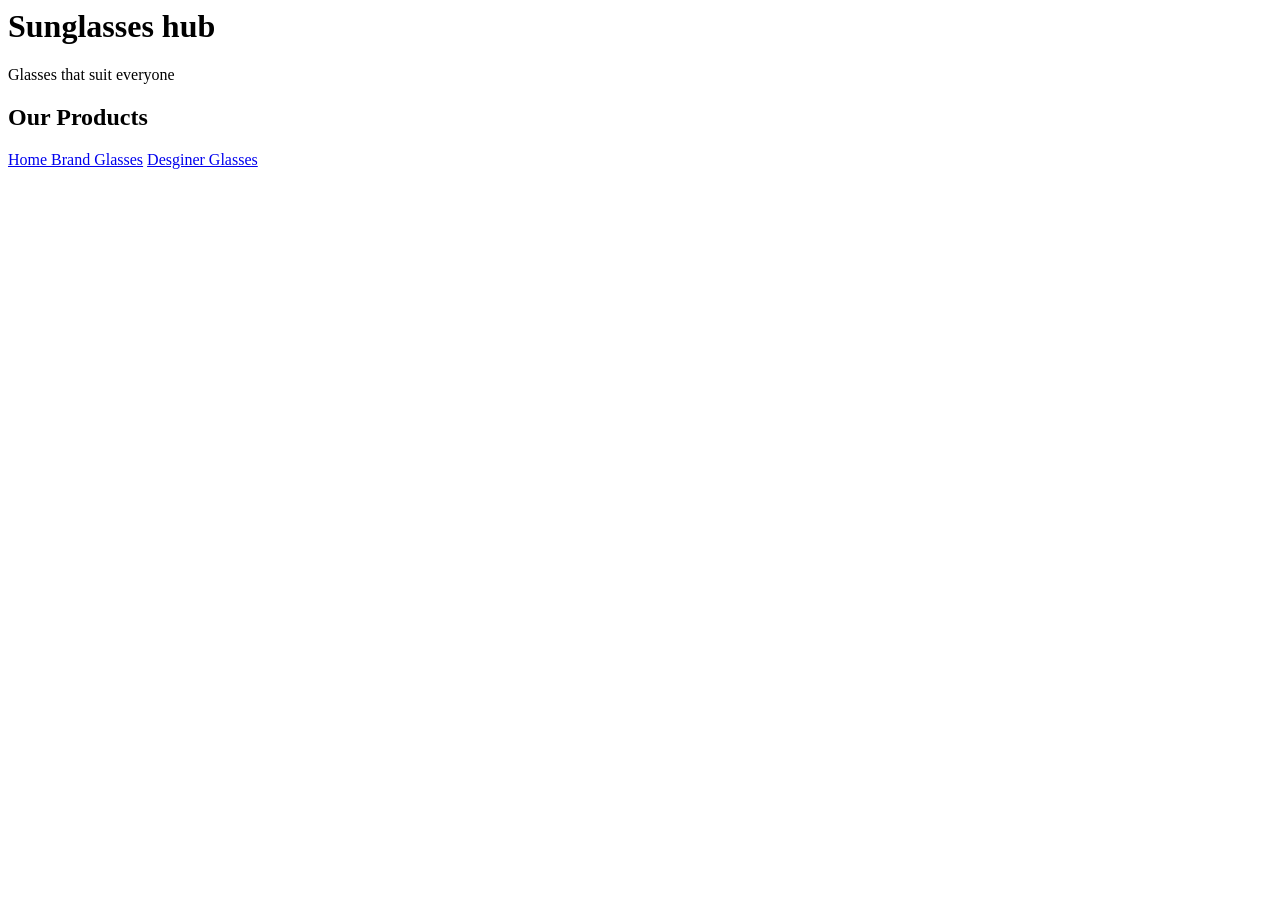
==== Test/index.html @ 6ea94030 "test changes" ====
<head>                
<title>Sunglasses hub</title>
<link rel="stylesheet" href="main.css">
</head>
 <body>
    <h1>Sunglasses hub</h1>
    <p>Glasses that suit everyone</p>
    <h2>Our Products</h2>
    <p>
      <a href="HomeBrandGlasses.html">Home Brand Glasses</a>
      <a href="DesginerGlasses.html">Desginer Glasses</a>
    </p>
  </body>
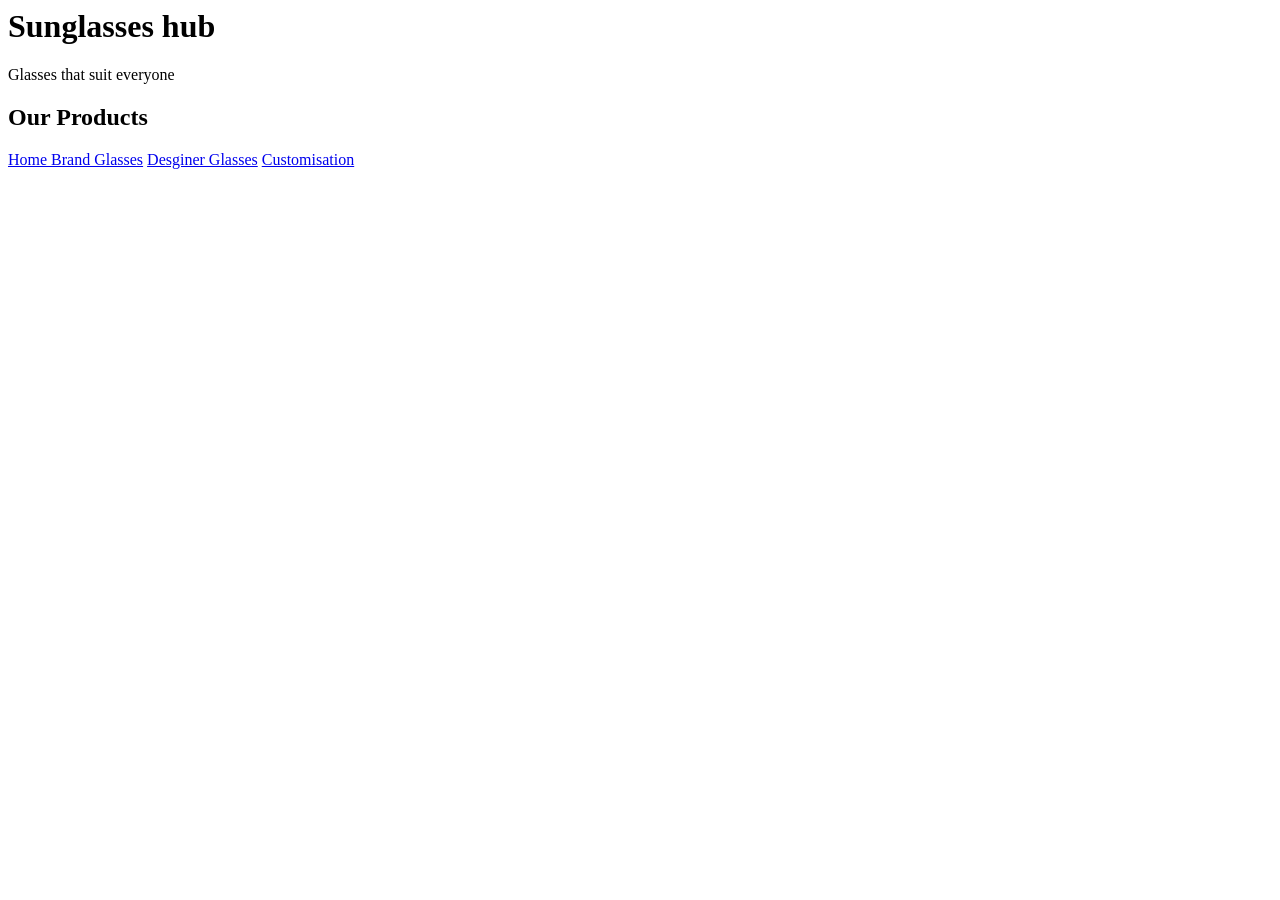
==== commit 74c7fcb5: "test changes" ====
--- a/Test/index.html
+++ b/Test/index.html
@@ -9,5 +9,6 @@
     <p>
       <a href="HomeBrandGlasses.html">Home Brand Glasses</a>
       <a href="DesginerGlasses.html">Desginer Glasses</a>
+      <a href="Customisation.html">Customisation</a>
     </p>
   </body> 
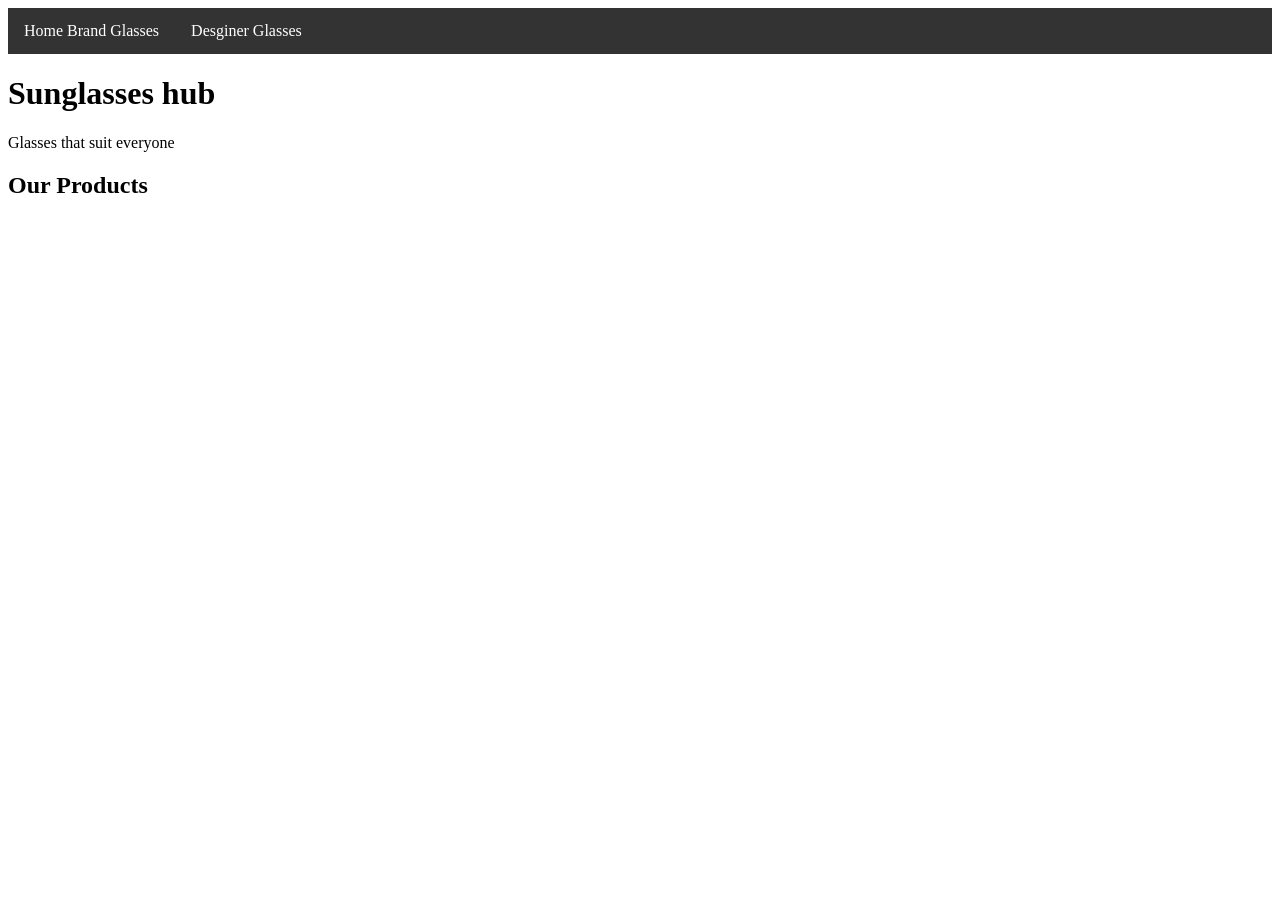
==== commit a7237bf6: "test changes" ====
--- a/Test/index.html
+++ b/Test/index.html
@@ -1,14 +1,15 @@
-<head>                
-<title>Sunglasses hub</title>
-<link rel="stylesheet" href="main.css">
-</head>
- <body>
+<html>
+  <head>                
+    <title>Sunglasses hub</title>
+    <link rel="stylesheet" href="main.css">
+  </head>
+  <body>
+    <ul>
+    <li><a href="HomeBrandGlasses.html">Home Brand Glasses</a></li>
+    <li><a href="DesginerGlasses.html">Desginer Glasses</a></li>
+    </ul>
     <h1>Sunglasses hub</h1>
     <p>Glasses that suit everyone</p>
     <h2>Our Products</h2>
-    <p>
-      <a href="HomeBrandGlasses.html">Home Brand Glasses</a>
-      <a href="DesginerGlasses.html">Desginer Glasses</a>
-      <a href="Customisation.html">Customisation</a>
-    </p>
   </body> 
+</html>
--- a/Test/main.css
+++ b/Test/main.css
@@ -0,0 +1,30 @@
+ul {
+  list-style-type: none;
+  margin: 0;
+  padding: 0;
+  background-color: #333333;
+  display: flex;
+}
+
+ul li a {
+  display: block;
+  color: white;
+  padding: 14px 16px;
+  text-decoration: none;
+}
+
+ul li a:hover {
+  background-color: #111111;
+}
+
+.button {
+  background-color: red;
+  border: none;
+  color: white;
+  padding: 15px 32px;
+  text-align: center;
+  text-decoration: none;
+  display: inline-block;
+  font-size: 16px;
+  cursor: pointer;
+}
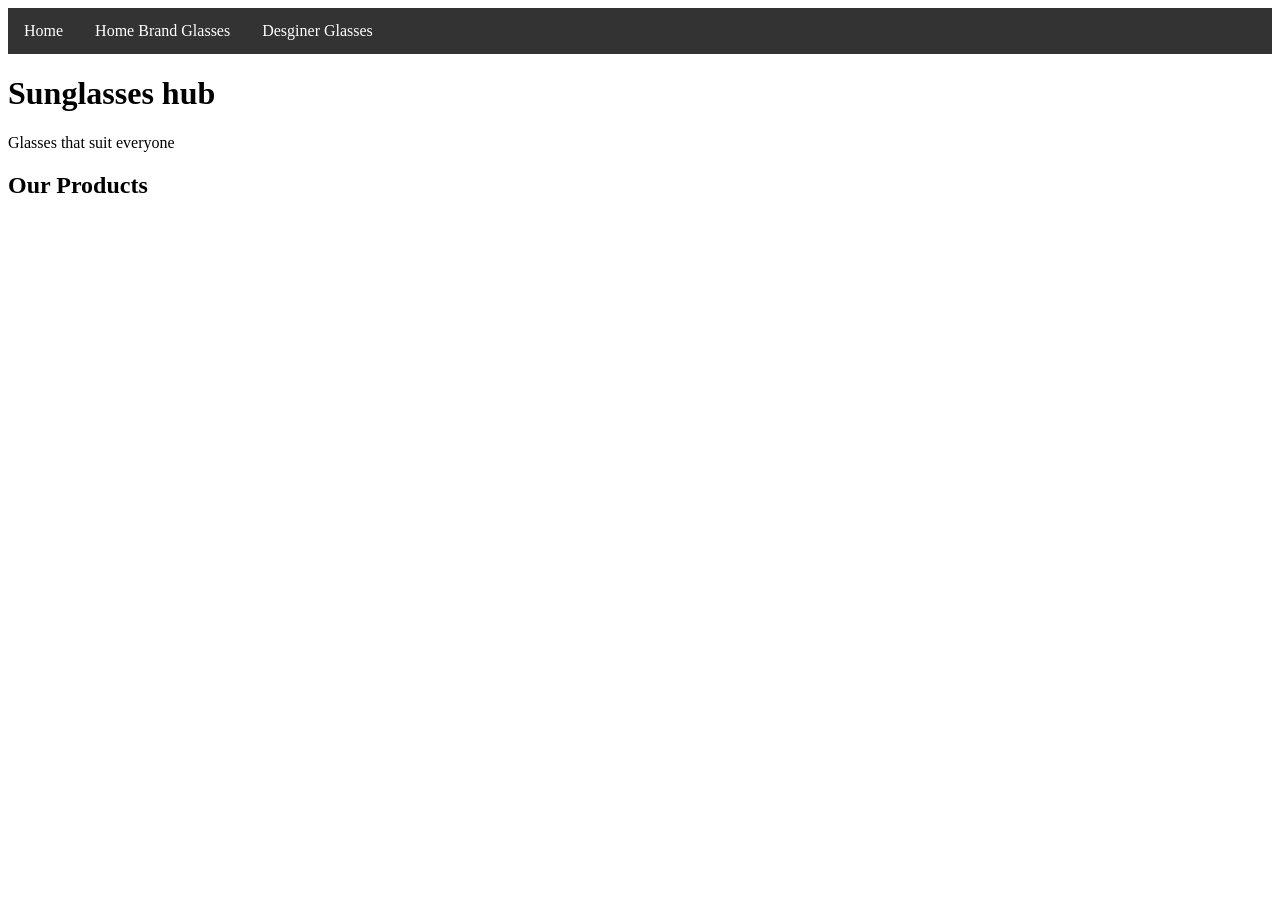
==== commit 83b236d0: "test changes" ====
--- a/Test/index.html
+++ b/Test/index.html
@@ -5,6 +5,7 @@
   </head>
   <body>
     <ul>
+    <li><a href="index.html">Home</a></li>
     <li><a href="HomeBrandGlasses.html">Home Brand Glasses</a></li>
     <li><a href="DesginerGlasses.html">Desginer Glasses</a></li>
     </ul>
--- a/Test/main.css
+++ b/Test/main.css
@@ -1,4 +1,4 @@
-ul {
+ul  {
   list-style-type: none;
   margin: 0;
   padding: 0;
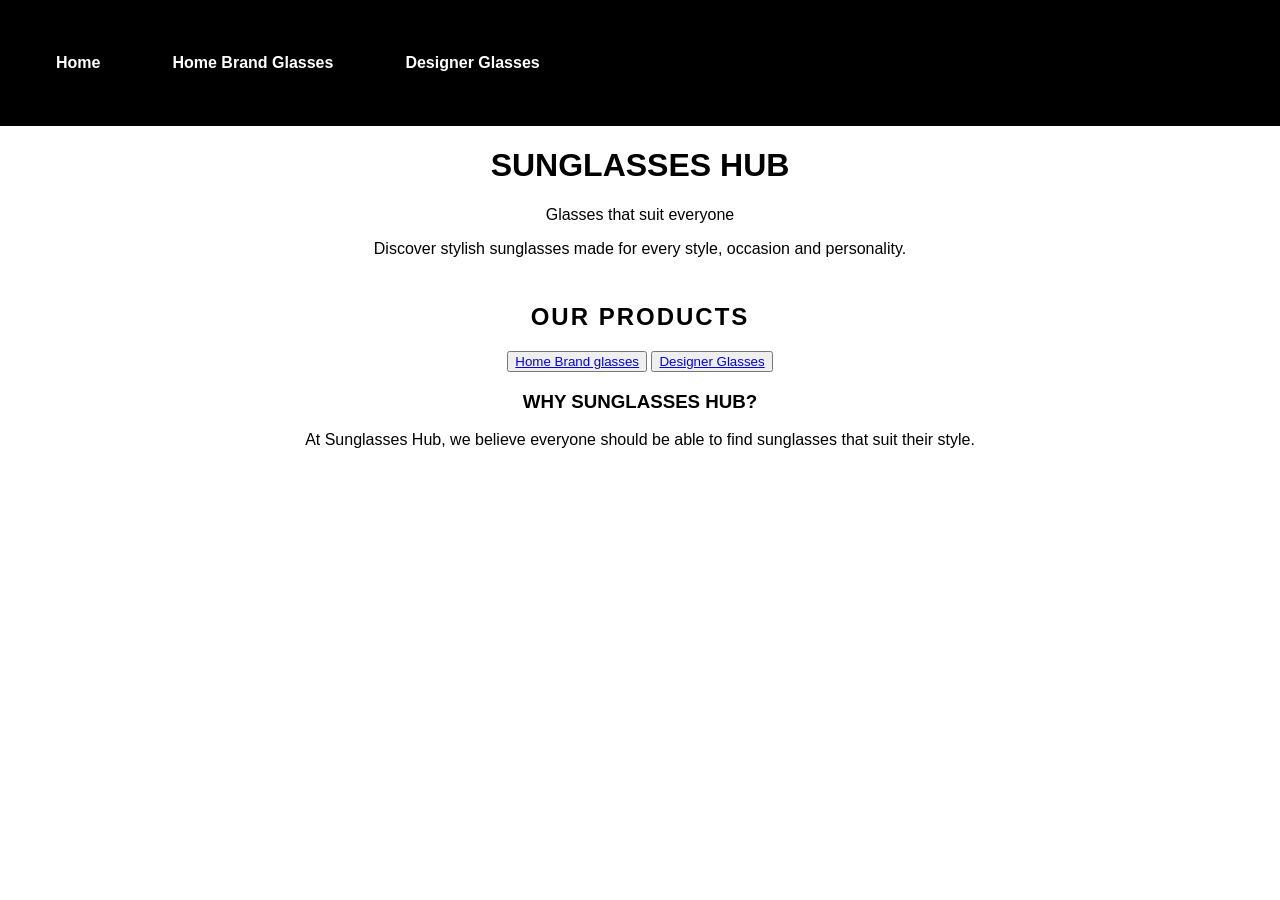
==== commit 25feda83: "test changes" ====
--- a/Test/index.html
+++ b/Test/index.html
@@ -1,16 +1,45 @@
 <html>
-  <head>                
-    <title>Sunglasses hub</title>
+
+  <head>
+    <title>Sunglasses Hub</title>
     <link rel="stylesheet" href="main.css">
   </head>
+
   <body>
+
     <ul>
-    <li><a href="index.html">Home</a></li>
-    <li><a href="HomeBrandGlasses.html">Home Brand Glasses</a></li>
-    <li><a href="DesginerGlasses.html">Desginer Glasses</a></li>
+      <li><a href="index.html">Home</a></li>
+      <li><a href="HomeBrandGlasses.html">Home Brand Glasses</a></li>
+      <li><a href="DesginerGlasses.html">Designer Glasses</a></li>
     </ul>
-    <h1>Sunglasses hub</h1>
-    <p>Glasses that suit everyone</p>
-    <h2>Our Products</h2>
-  </body> 
+
+      <h1>SUNGLASSES HUB</h1>
+
+      <p>Glasses that suit everyone</p>
+
+    <p>
+      Discover stylish sunglasses made for every style,
+      occasion and personality.
+    </p>
+
+    <h2>OUR PRODUCTS</h2>
+
+    <p>
+      <button><a href="HomeBrandGlasses.html">Home Brand glasses</a></button>
+      <button><a href="DesginerGlasses.html">Designer Glasses</a></button>
+    </p>
+
+    
+    <h3>WHY SUNGLASSES HUB?</h3>
+
+    <p>
+     At Sunglasses Hub, we believe everyone
+      should be able to find sunglasses that
+      suit their style.
+    </p>
+
+    
+
+  </body>
+
 </html>
--- a/Test/main.css
+++ b/Test/main.css
@@ -18,13 +18,124 @@
 }
 
 .button {
-  background-color: red;
+  background-color: rgb(207, 129, 11);
   border: none;
-  color: white;
+  color: rgb(201, 127, 17);
   padding: 15px 32px;
   text-align: center;
   text-decoration: none;
   display: inline-block;
   font-size: 16px;
   cursor: pointer;
-}+}
+
+img {
+  width: 200px;
+  height: 200px;
+}
+
+.container {
+  display: grid;
+  grid-template-columns: auto auto auto;
+  padding: 5px;
+}
+.container div {
+  background-color: #f1f1f1;
+  border: 1px solid black;
+  padding: 5px;
+  font-size: 30px;
+  text-align: center;
+}
+
+.container a {
+  display: block;
+  color: rgb(0, 0, 0);
+  padding: 14px 16px;
+  text-decoration: none;
+}
+
+
+body {
+    font-family: Arial, sans-serif;
+    background-color: #ffffff;
+    margin: 0;
+    text-align: center;
+}
+
+
+
+
+ul {
+    background-color: #000000;
+    margin: 0;
+    padding: 20px;
+}
+
+li {
+    display: inline;
+    margin: 20px;
+}
+
+li a {
+    color: #ffffff;
+    text-decoration: none;
+    font-weight: bold;
+}
+
+li a:hover {
+    color: #d4af37;
+}
+
+
+h2 {
+    color: #000000;
+    margin-top: 45px;
+    letter-spacing: 2px;
+}
+
+.products {
+    display: grid;
+    grid-template-columns: 1fr 1fr 1fr;
+    gap: 25px;
+    margin: 40px;
+}
+
+
+
+
+.product {
+    background-color: #ffffff;
+    border: 2px solid #d4af37;
+    padding: 30px;
+    border-radius: 10px;
+}
+
+.product:hover {
+    background-color: #f5f5f5;
+}
+
+.product h3 {
+    color: #000000;
+}
+
+.product p {
+    color: #555555;
+    line-height: 1.5;
+}
+
+.product a {
+    color: #000000;
+    text-decoration: none;
+    font-weight: bold;
+}
+
+.product a:hover {
+    color: #d4af37;
+}
+
+
+
+
+
+
+
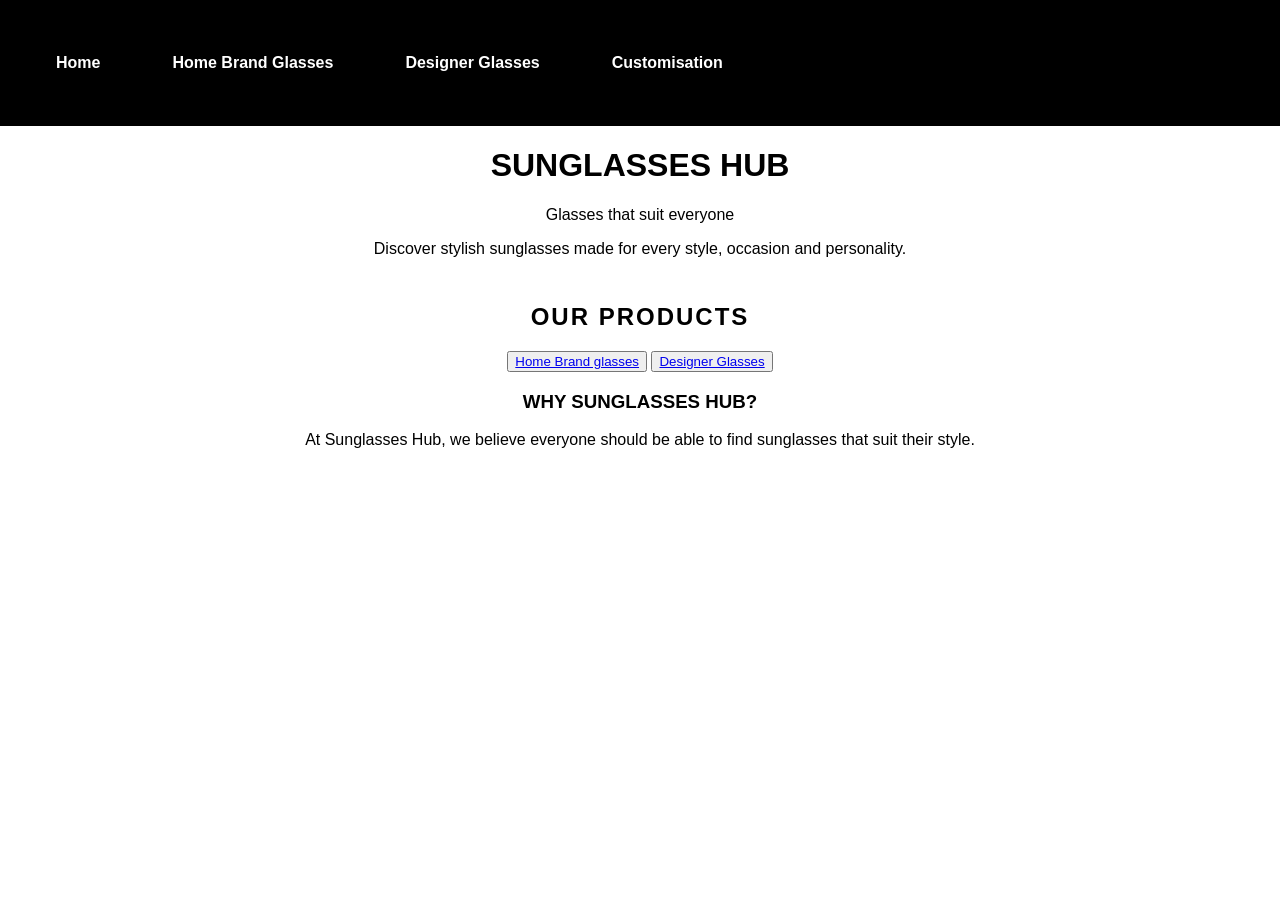
==== commit 813a46f6: "test changes" ====
--- a/Test/index.html
+++ b/Test/index.html
@@ -11,6 +11,7 @@
       <li><a href="index.html">Home</a></li>
       <li><a href="HomeBrandGlasses.html">Home Brand Glasses</a></li>
       <li><a href="DesginerGlasses.html">Designer Glasses</a></li>
+      <li><a href="Customisation.html">Customisation</a></li>
     </ul>
 
       <h1>SUNGLASSES HUB</h1>
--- a/Test/main.css
+++ b/Test/main.css
@@ -27,8 +27,13 @@
   display: inline-block;
   font-size: 16px;
   cursor: pointer;
+  text-decoration-color: darkgoldenrod;
+  text-decoration-style: solid;
 }
 
+.button a {
+
+}
 img {
   width: 200px;
   height: 200px;
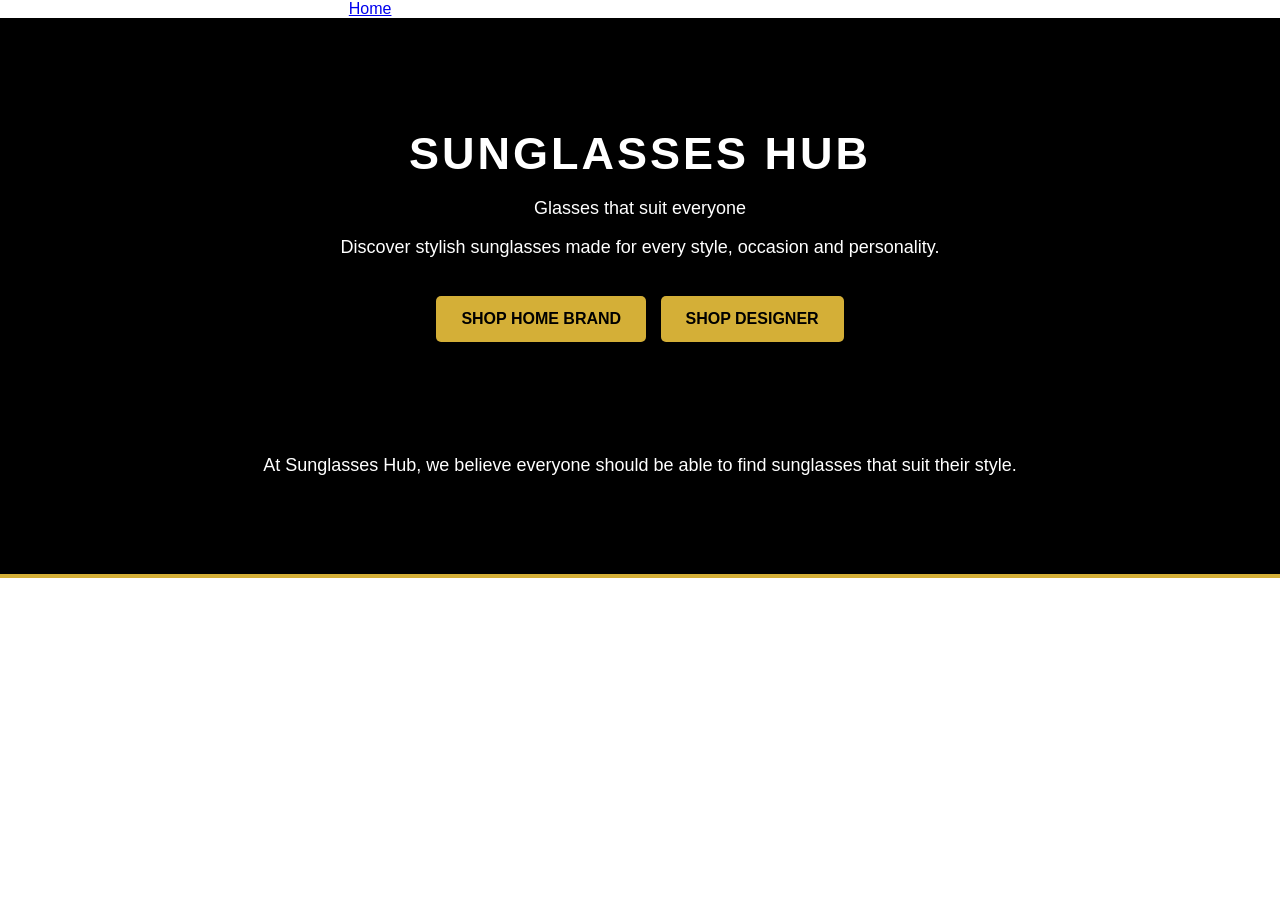
==== commit 76365bec: "test changes updated my main css and added colour to my website and decoration and also the customis" ====
--- a/Test/index.html
+++ b/Test/index.html
@@ -1,46 +1,57 @@
 <html>
 
-  <head>
+<head>
     <title>Sunglasses Hub</title>
     <link rel="stylesheet" href="main.css">
-  </head>
+</head>
 
-  <body>
+ <body
 
-    <ul>
-      <li><a href="index.html">Home</a></li>
-      <li><a href="HomeBrandGlasses.html">Home Brand Glasses</a></li>
-      <li><a href="DesginerGlasses.html">Designer Glasses</a></li>
-      <li><a href="Customisation.html">Customisation</a></li>
+    
+        <li><a href="index.html">Home</a></li>
+        <li><a href="HomeBrandGlasses.html">Home Brand Glasses</a></li>
+        <li><a href="DesginerGlasses.html">Designer Glasses</a></li>
+        <li><a href="Customisation.html">Customisation</a></li>
     </ul>
 
-      <h1>SUNGLASSES HUB</h1>
+    <div class="welcome">
 
-      <p>Glasses that suit everyone</p>
+        <h1>SUNGLASSES HUB</h1>
 
-    <p>
-      Discover stylish sunglasses made for every style,
-      occasion and personality.
-    </p>
+        <p>Glasses that suit everyone</p>
 
-    <h2>OUR PRODUCTS</h2>
+        <p>
+            Discover stylish sunglasses made for every style,
+            occasion and personality.
+        </p>
 
-    <p>
-      <button><a href="HomeBrandGlasses.html">Home Brand glasses</a></button>
-      <button><a href="DesginerGlasses.html">Designer Glasses</a></button>
-    </p>
+        <a href="HomeBrandGlasses.html" class="button">
+            SHOP HOME BRAND
+        </a>
 
-    
-    <h3>WHY SUNGLASSES HUB?</h3>
+        <a href="DesginerGlasses.html" class="button">
+            SHOP DESIGNER
+        </a>
 
-    <p>
-     At Sunglasses Hub, we believe everyone
-      should be able to find sunglasses that
-      suit their style.
-    </p>
+ 
+        
+
+        <h2>WHY SUNGLASSES HUB?</h2>
+
+        <p>
+            At Sunglasses Hub, we believe everyone
+            should be able to find sunglasses that
+            suit their style.
+        </p>
 
     
 
-  </body>
+</body>
 
 </html>
+
+
+
+
+
+
--- a/Test/main.css
+++ b/Test/main.css
@@ -31,9 +31,8 @@
   text-decoration-style: solid;
 }
 
-.button a {
 
-}
+
 img {
   width: 200px;
   height: 200px;
@@ -67,9 +66,6 @@
     text-align: center;
 }
 
-
-
-
 ul {
     background-color: #000000;
     margin: 0;
@@ -92,6 +88,45 @@
 }
 
 
+
+.welcome {
+    background-color: #000000;
+    color: #ffffff;
+    padding: 80px 20px;
+    border-bottom: 4px solid #d4af37;
+}
+
+h1 {
+    font-size: 45px;
+    letter-spacing: 3px;
+    margin-bottom: 15px;
+}
+
+.welcome p {
+    font-size: 18px;
+}
+
+
+
+
+.button {
+    display: inline-block;
+    background-color: #d4af37;
+    color: #000000;
+    text-decoration: none;
+    padding: 14px 25px;
+    margin: 20px 5px;
+    border-radius: 5px;
+    font-weight: bold;
+}
+
+.button:hover {
+    background-color: #ffffff;
+}
+
+
+
+
 h2 {
     color: #000000;
     margin-top: 45px;
@@ -104,7 +139,6 @@
     gap: 25px;
     margin: 40px;
 }
-
 
 
 
@@ -140,7 +174,26 @@
 
 
 
+.about {
+    background-color: #f5f5f5;
+    padding: 40px;
+    margin-top: 50px;
+    border-top: 2px solid #d4af37;
+}
+
+.about p {
+    color: #555555;
+    font-size: 17px;
+}
 
 
 
 
+
+
+
+
+
+
+
+
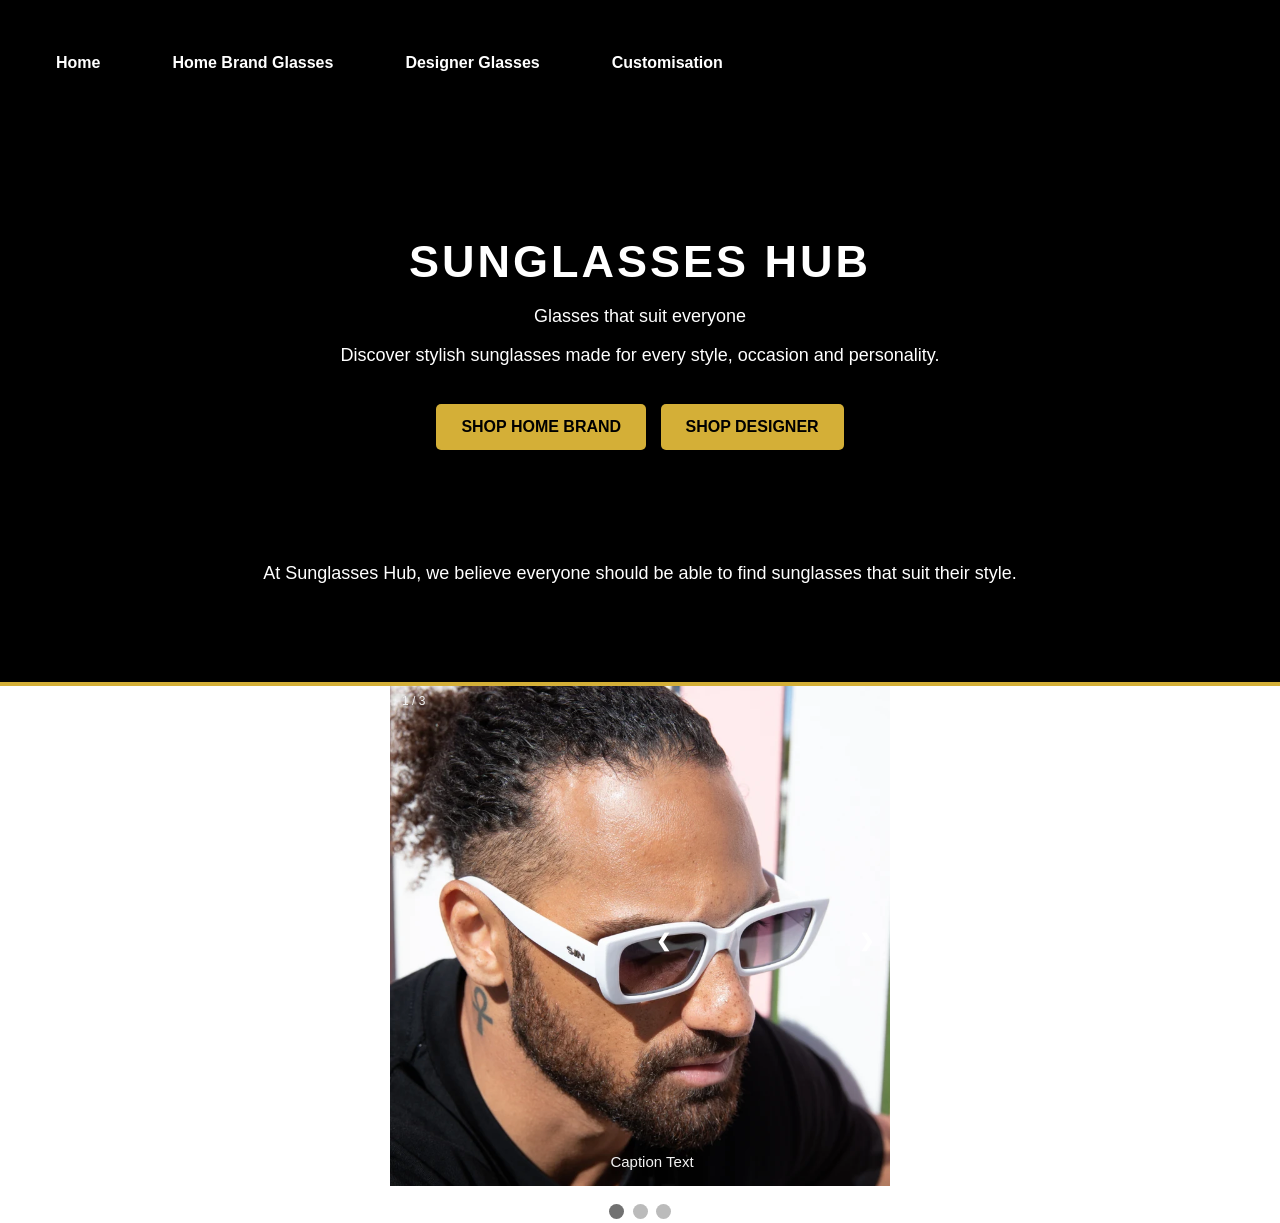
==== commit fb51deee: "test changes added a slidehsow imaes on the home page to amek it look better" ====
--- a/Test/index.html
+++ b/Test/index.html
@@ -5,10 +5,10 @@
     <link rel="stylesheet" href="main.css">
 </head>
 
- <body
+ <body>
 
-    
-        <li><a href="index.html">Home</a></li>
+    <ul>
+        <li><a href="index.html">Home </a></li>
         <li><a href="HomeBrandGlasses.html">Home Brand Glasses</a></li>
         <li><a href="DesginerGlasses.html">Designer Glasses</a></li>
         <li><a href="Customisation.html">Customisation</a></li>
@@ -43,7 +43,69 @@
             should be able to find sunglasses that
             suit their style.
         </p>
+    </div>
+    <div class="slideshow-container">
 
+        <div class="mySlides fade">
+        <div class="numbertext">1 / 3</div>
+        <img src="images/gallery1.webp" style="width:100%">
+        <div class="text">Caption Text</div>
+        </div>
+
+        <div class="mySlides fade">
+        <div class="numbertext">2 / 3</div>
+        <img src="images/gallery2.webp" style="width:100%">
+        <div class="text">Caption Two</div>
+        </div>
+
+        <div class="mySlides fade">
+        <div class="numbertext">3 / 3</div>
+        <img src="images/gallery3.avif" style="width:100%">
+        <div class="text">Caption Three</div>
+        </div>
+
+        <a class="prev" onclick="plusSlides(-1)">❮</a>
+        <a class="next" onclick="plusSlides(1)">❯</a>
+
+        </div>
+        <br>
+
+        <div style="text-align:center">
+        <span class="dot" onclick="currentSlide(1)"></span> 
+        <span class="dot" onclick="currentSlide(2)"></span> 
+        <span class="dot" onclick="currentSlide(3)"></span> 
+    </div>
+
+
+    <script>
+        let slideIndex = 1;
+        showSlides(slideIndex);
+
+        function plusSlides(n) {
+        showSlides(slideIndex += n);
+        }
+
+        function currentSlide(n) {
+        showSlides(slideIndex = n);
+        }
+
+        function showSlides(n) {
+        let i;
+        let slides = document.getElementsByClassName("mySlides");
+        let dots = document.getElementsByClassName("dot");
+        if (n > slides.length) {slideIndex = 1}    
+        if (n < 1) {slideIndex = slides.length}
+        for (i = 0; i < slides.length; i++) {
+            slides[i].style.display = "none";  
+        }
+        for (i = 0; i < dots.length; i++) {
+            dots[i].className = dots[i].className.replace(" active", "");
+        }
+        slides[slideIndex-1].style.display = "block";  
+        dots[slideIndex-1].className += " active";
+        }
+    </script>
+        
     
 
 </body>
--- a/Test/main.css
+++ b/Test/main.css
@@ -33,7 +33,7 @@
 
 
 
-img {
+.product img {
   width: 200px;
   height: 200px;
 }
@@ -189,11 +189,95 @@
 
 
 
-
-
-
-
-
-
-
-
+.slideshow-container {
+  max-width: 500px;
+  position: relative;
+  margin: auto;
+}
+
+.mySlides {
+  display: none;
+}
+
+.prev, .next {
+  cursor: pointer;
+  position: absolute;
+  top: 50%;
+  width: auto;
+  margin-top: -22px;
+  padding: 16px;
+  color: white;
+  font-weight: bold;
+  font-size: 18px;
+  transition: 0.6s ease;
+  border-radius: 0 3px 3px 0;
+  user-select: none;
+}
+
+
+.next {
+  right: 0;
+  border-radius: 3px 0 0 3px;
+}
+
+
+.prev:hover, .next:hover {
+  background-color: rgba(0,0,0,0.8);
+}
+
+
+.text {
+  color: #f2f2f2;
+  font-size: 15px;
+  padding: 8px 12px;
+  position: absolute;
+  bottom: 8px;
+  width: 100%;
+  text-align: center;
+}
+
+.numbertext {
+  color: #f2f2f2;
+  font-size: 12px;
+  padding: 8px 12px;
+  position: absolute;
+  top: 0;
+}
+
+
+.dot {
+  cursor: pointer;
+  height: 15px;
+  width: 15px;
+  margin: 0 2px;
+  background-color: #bbb;
+  border-radius: 50%;
+  display: inline-block;
+  transition: background-color 0.6s ease;
+}
+
+.active, .dot:hover {
+  background-color: #717171;
+}
+
+
+.fade {
+  animation-name: fade;
+  animation-duration: 1.5s;
+}
+
+@keyframes fade {
+  from {opacity: .4}
+  to {opacity: 1}
+}
+
+
+
+
+
+
+
+
+
+
+
